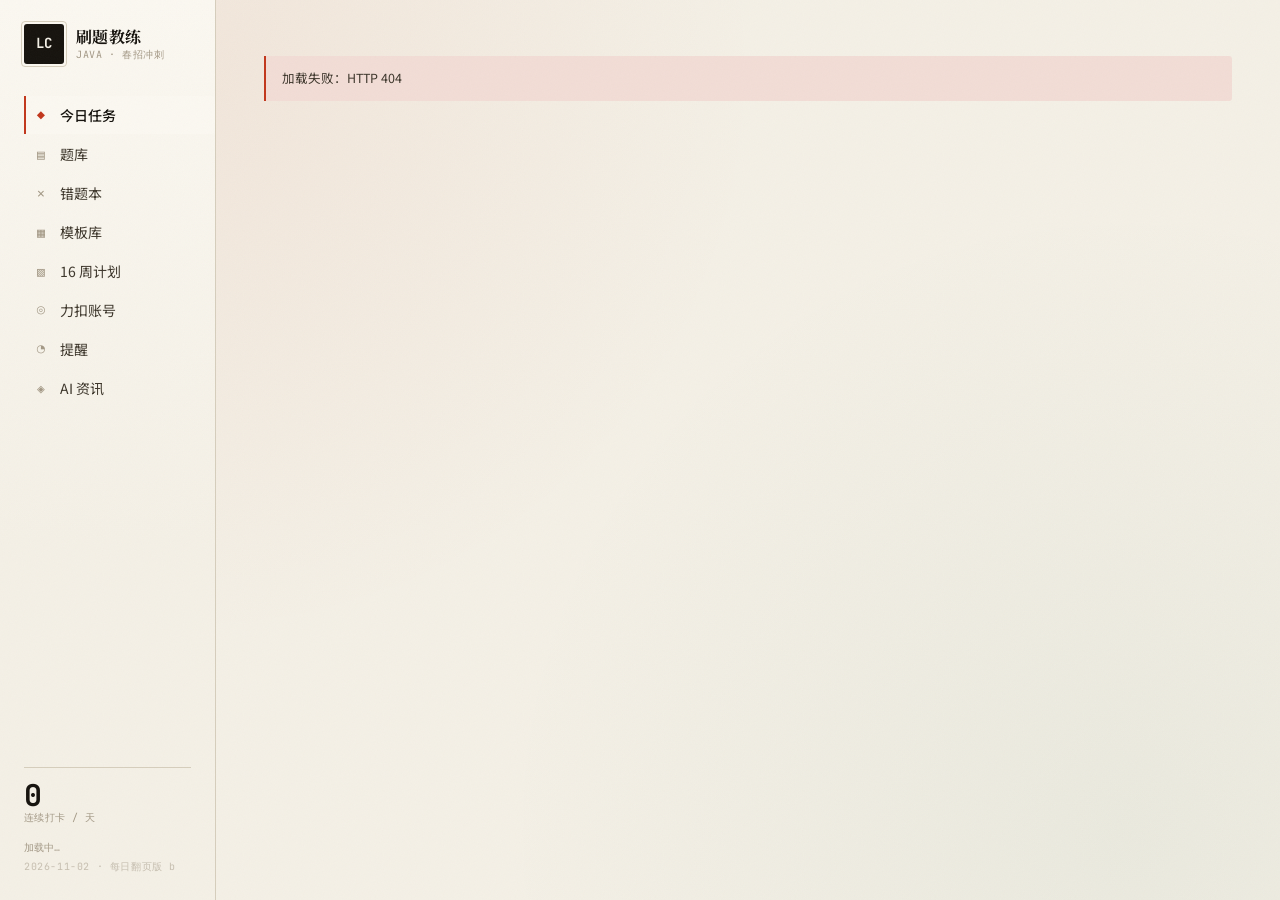
==== src/main/resources/static/index.html @ 63b12553 "复习写完就地判对错：从「白写一遍」变成「当场知道对错」 原来的复习是「把题再做一遍，然后保存」。保存完没有任何反馈 —— 写对了不知道，写错了也不知道，那这一遍基本白写。  后端： - 新增 POST" ====
<!DOCTYPE html>
<html lang="zh-CN">
<head>
<meta charset="UTF-8">
<meta name="viewport" content="width=device-width, initial-scale=1.0">
<title>刷题教练 · LC Coach</title>
<link rel="preconnect" href="https://fonts.googleapis.com">
<link rel="preconnect" href="https://fonts.gstatic.com" crossorigin>
<link href="https://fonts.googleapis.com/css2?family=JetBrains+Mono:wght@400;500;700&family=Noto+Sans+SC:wght@300;400;500;700&family=Noto+Serif+SC:wght@600;700;900&display=swap" rel="stylesheet">
<link rel="stylesheet" href="app.css?v=20261111a">
</head>
<body>

<div class="grain"></div>

<aside class="sidebar">
  <div class="brand">
    <div class="brand-mark">LC</div>
    <div class="brand-text">
      <span class="brand-title">刷题教练</span>
      <span class="brand-sub">Java · 春招冲刺</span>
    </div>
  </div>

  <nav class="nav" id="nav">
    <button class="nav-item active" data-view="today">
      <span class="nav-ico">◆</span><span>今日任务</span>
    </button>
    <button class="nav-item" data-view="library">
      <span class="nav-ico">▤</span><span>题库</span>
    </button>
    <button class="nav-item" data-view="mistakes">
      <span class="nav-ico">✕</span><span>错题本</span>
      <span class="nav-badge" id="badge-mistakes"></span>
    </button>
    <button class="nav-item" data-view="snippets">
      <span class="nav-ico">▦</span><span>模板库</span>
    </button>
    <button class="nav-item" data-view="plan">
      <span class="nav-ico">▧</span><span>16 周计划</span>
    </button>
    <button class="nav-item" data-view="account">
      <span class="nav-ico">◎</span><span>力扣账号</span>
    </button>
    <button class="nav-item" data-view="notify">
      <span class="nav-ico">◔</span><span>提醒</span>
      <span class="nav-badge" id="badge-notify"></span>
    </button>
    <button class="nav-item" data-view="aihot">
      <span class="nav-ico">◈</span><span>AI 资讯</span>
    </button>
  </nav>

  <div class="side-foot">
    <div class="streak-box">
      <div class="streak-num" id="streak-num">0</div>
      <div class="streak-label">连续打卡 / 天</div>
    </div>
    <div class="side-meta" id="side-meta">加载中…</div>
    <div class="side-meta" id="build-stamp" style="opacity:.55;font-size:10px;letter-spacing:.06em"></div>
  </div>
</aside>

<main class="main" id="main">
  <div class="loading">正在加载…</div>
</main>

<div class="toast" id="toast"></div>

<script src="lock.js?v=20261111a"></script>
<script src="roast.js?v=20261111a"></script>
<script src="mistake-fill.js?v=20261111a"></script>
<script src="app.js?v=20261111a"></script>
</body>
</html>
---- src/main/resources/static/app.css ----
/* ============================================================
   LC Coach — 设计方向：编辑 × 工业
   纸张底色 + 墨黑字 + 朱红强调 + 等宽数字
   用规则线和不对称网格代替圆角卡片堆叠
   ============================================================ */

:root {
  /* 色板 */
  --paper:        #F4F0E6;
  --paper-deep:   #EAE4D5;
  --paper-raised: #FBF8F1;
  --ink:          #16130E;
  --ink-2:        #3D362B;
  --ink-3:        #6E6557;
  --ink-4:        #A39885;
  --rule:         #D6CEBC;
  --rule-soft:    #E3DCCB;
  --accent:       #C2371C;
  --accent-soft:  #F2DDD6;
  --accent-deep:  #8E2513;
  --ok:           #2F6B4F;
  --ok-soft:      #DDE9E1;
  --warn:         #9A6B12;
  --warn-soft:    #F3E7CC;

  /* 别名：早期样式里写了 --paper-2 / --f-serif，但这两个变量从没定义过，
     导致用到的地方一直静默不生效（背景透明、字体回落）。
     这里补上定义，不去改那些旧选择器。 */
  --paper-2:      #EFEADC;
  --f-serif:      "Noto Serif SC", "Songti SC", serif;

  /* 字阶 */
  --f-display: "Noto Serif SC", "Songti SC", serif;
  --f-sans:    "Noto Sans SC", "PingFang SC", "Microsoft YaHei", sans-serif;
  --f-mono:    "JetBrains Mono", "SF Mono", Consolas, monospace;

  --t-xs:  11px;
  --t-sm:  12.5px;
  --t-md:  14px;
  --t-lg:  16px;
  --t-xl:  21px;
  --t-2xl: 30px;
  --t-3xl: 46px;
  --t-4xl: 68px;

  /* 间距 */
  --s1: 4px;  --s2: 8px;  --s3: 12px; --s4: 16px;
  --s5: 24px; --s6: 32px; --s7: 48px; --s8: 64px;

  --radius: 3px;
  --shadow-1: 0 1px 0 var(--rule);
  --shadow-2: 0 2px 0 var(--rule), 0 8px 24px -16px rgba(22,19,14,.35);
  --ease: cubic-bezier(0.16, 1, 0.3, 1);
}

* { box-sizing: border-box; margin: 0; padding: 0; }

html { -webkit-text-size-adjust: 100%; }

body {
  font-family: var(--f-sans);
  font-size: var(--t-md);
  line-height: 1.65;
  color: var(--ink);
  background: var(--paper);
  background-image:
    radial-gradient(circle at 15% 8%, rgba(194,55,28,.055), transparent 42%),
    radial-gradient(circle at 88% 92%, rgba(47,107,79,.05), transparent 45%);
  background-attachment: fixed;
  min-height: 100vh;
  display: grid;
  grid-template-columns: 216px 1fr;
  -webkit-font-smoothing: antialiased;
}

/* 纸质颗粒 */
.grain {
  position: fixed; inset: 0; z-index: 9999; pointer-events: none;
  opacity: .032;
  background-image: url("data:image/svg+xml,%3Csvg xmlns='http://www.w3.org/2000/svg' width='140' height='140'%3E%3Cfilter id='n'%3E%3CfeTurbulence type='fractalNoise' baseFrequency='.85' numOctaves='3'/%3E%3C/filter%3E%3Crect width='140' height='140' filter='url(%23n)'/%3E%3C/svg%3E");
}

/* ============================ 侧栏 ============================ */

.sidebar {
  border-right: 1px solid var(--rule);
  padding: var(--s5) 0 var(--s5) var(--s5);
  display: flex; flex-direction: column;
  height: 100vh; position: sticky; top: 0;
  background: linear-gradient(180deg, var(--paper-raised), var(--paper) 60%);
}

.brand { display: flex; gap: var(--s3); align-items: center; margin-bottom: var(--s6); padding-right: var(--s5); }

.brand-mark {
  width: 40px; height: 40px; flex: none;
  display: grid; place-items: center;
  background: var(--ink); color: var(--paper);
  font-family: var(--f-mono); font-weight: 700; font-size: var(--t-md);
  letter-spacing: -.02em;
  border-radius: var(--radius);
  position: relative;
}
.brand-mark::after {
  content: ""; position: absolute; inset: -3px;
  border: 1px solid var(--rule); border-radius: 4px;
}

.brand-text { display: flex; flex-direction: column; line-height: 1.3; }
.brand-title { font-family: var(--f-display); font-weight: 700; font-size: var(--t-lg); letter-spacing: .02em; }
.brand-sub { font-family: var(--f-mono); font-size: 10px; color: var(--ink-4); letter-spacing: .06em; text-transform: uppercase; }

.nav { display: flex; flex-direction: column; gap: 1px; }

.nav-item {
  display: flex; align-items: center; gap: var(--s3);
  padding: 9px var(--s3) 9px var(--s2);
  background: none; border: none; cursor: pointer;
  font-family: var(--f-sans); font-size: var(--t-md); color: var(--ink-2);
  text-align: left; border-left: 2px solid transparent;
  transition: background .16s var(--ease), color .16s var(--ease), border-color .16s var(--ease);
  border-radius: 0 var(--radius) var(--radius) 0;
  position: relative;
}
.nav-item:hover { background: var(--paper-deep); color: var(--ink); }
.nav-item.active {
  border-left-color: var(--accent);
  background: var(--paper-raised);
  color: var(--ink); font-weight: 500;
}
.nav-ico { font-family: var(--f-mono); font-size: 13px; color: var(--ink-4); width: 14px; text-align: center; }
.nav-item.active .nav-ico { color: var(--accent); }
.nav-badge {
  margin-left: auto; font-family: var(--f-mono); font-size: 10px;
  background: var(--accent); color: #fff; padding: 1px 5px; border-radius: 9px;
  min-width: 17px; text-align: center;
}
.nav-badge:empty { display: none; }

.side-foot { margin-top: auto; padding-right: var(--s5); }

.streak-box {
  border-top: 1px solid var(--rule);
  padding-top: var(--s3);
  margin-bottom: var(--s3);
}
.streak-num {
  font-family: var(--f-mono); font-size: var(--t-2xl); font-weight: 700;
  line-height: 1; color: var(--ink); letter-spacing: -.03em;
}
.streak-label { font-family: var(--f-mono); font-size: 10px; color: var(--ink-4); letter-spacing: .04em; }

.side-meta { font-family: var(--f-mono); font-size: 10px; color: var(--ink-4); line-height: 1.9; }

/* ============================ 主区 ============================ */

.main { padding: var(--s6) var(--s7) var(--s8); max-width: 1080px; }

.loading { font-family: var(--f-mono); color: var(--ink-4); padding: var(--s7) 0; }

.view-enter { animation: viewIn .42s var(--ease) both; }
@keyframes viewIn {
  from { opacity: 0; transform: translateY(10px); }
  to   { opacity: 1; transform: none; }
}

/* 页头 */
.page-head { margin-bottom: var(--s6); position: relative; }
.eyebrow {
  font-family: var(--f-mono); font-size: var(--t-xs);
  letter-spacing: .14em; text-transform: uppercase;
  color: var(--accent); margin-bottom: var(--s2);
  display: flex; align-items: center; gap: var(--s2);
}
.eyebrow::after { content: ""; flex: 1; height: 1px; background: var(--rule); }

h1 {
  font-family: var(--f-display); font-weight: 900;
  font-size: var(--t-2xl); line-height: 1.15;
  letter-spacing: -.015em; margin-bottom: var(--s2);
}
h1 .num { font-family: var(--f-mono); font-weight: 700; letter-spacing: -.04em; }

.sub { color: var(--ink-3); font-size: var(--t-md); max-width: 62ch; }
.sub .mono { font-family: var(--f-mono); font-size: .92em; }

/* 巨型日期计数器 */
.day-counter {
  display: flex; align-items: baseline; gap: var(--s3);
  margin: var(--s5) 0 var(--s6);
  padding: var(--s4) 0;
  border-top: 1px solid var(--ink);
  border-bottom: 1px solid var(--rule);
}
.day-big {
  font-family: var(--f-mono); font-size: var(--t-4xl); font-weight: 700;
  line-height: .9; letter-spacing: -.05em; color: var(--ink);
  font-variant-numeric: tabular-nums;
}
.day-of { font-family: var(--f-mono); font-size: var(--t-lg); color: var(--ink-4); letter-spacing: -.02em; }
.day-meta { margin-left: auto; text-align: right; }
.day-phase { font-family: var(--f-display); font-weight: 700; font-size: var(--t-lg); }
.day-tag { font-family: var(--f-mono); font-size: var(--t-xs); color: var(--ink-3); letter-spacing: .05em; }

/* 前一天 / 后一天。放在 .day-meta 右边，跟相位标签同一条基线 */
.day-nav { display: flex; gap: 6px; align-self: center; margin-left: var(--s4); }
.day-arrow {
  width: 30px; height: 30px; padding: 0;
  display: inline-flex; align-items: center; justify-content: center;
  font-family: var(--f-mono); font-size: 14px; line-height: 1;
  color: var(--ink-2); background: transparent;
  border: 1px solid var(--rule); border-radius: 2px;
  cursor: pointer; transition: background .18s var(--ease), border-color .18s var(--ease), color .18s var(--ease);
}
.day-arrow:hover:not(:disabled) { background: var(--paper-2); border-color: var(--ink-3); color: var(--ink); }
.day-arrow:active:not(:disabled) { transform: translateY(1px); }
.day-arrow:disabled { opacity: .28; cursor: not-allowed; }
.day-arrow:focus-visible { outline: 2px solid var(--accent); outline-offset: 2px; }

/* 正在看历史/未来那天时，仪表和提示一起变，别让人以为改的是今天 */
.page-head-hist .eyebrow { color: var(--accent); }
.page-head-hist .eyebrow::after { content: ' · 不是今天'; }
.notice-view { display: flex; align-items: center; gap: var(--s3); flex-wrap: wrap; }
.notice-view .btn { margin-left: auto; }

/* 进度条 */
.bar-wrap { margin: var(--s4) 0 var(--s6); }
.bar-top { display: flex; justify-content: space-between; font-family: var(--f-mono); font-size: var(--t-xs); color: var(--ink-3); margin-bottom: 6px; letter-spacing: .04em; }
.bar { height: 5px; background: var(--rule-soft); position: relative; overflow: hidden; }
.bar > i { position: absolute; inset: 0 auto 0 0; background: var(--accent); transition: width .6s var(--ease); }
.bar.thin { height: 3px; }

/* ============================ 题目卡 ============================ */

.task-list { display: flex; flex-direction: column; gap: 1px; background: var(--rule-soft); border-top: 1px solid var(--rule); border-bottom: 1px solid var(--rule); }

.task {
  background: var(--paper-raised);
  display: grid;
  grid-template-columns: 46px 1fr auto;
  align-items: center;
  gap: var(--s4);
  padding: var(--s4) var(--s4) var(--s4) var(--s3);
  cursor: pointer;
  transition: background .15s var(--ease);
  position: relative;
}
.task:hover { background: var(--paper); }
.task:hover .task-title { color: var(--accent-deep); }

.task-idx {
  font-family: var(--f-mono); font-size: var(--t-xl); font-weight: 500;
  color: var(--ink-4); text-align: center; letter-spacing: -.04em;
  font-variant-numeric: tabular-nums;
}
.task.done .task-idx { color: var(--ok); }

.task-body { min-width: 0; }
.task-title {
  font-family: var(--f-display); font-weight: 700; font-size: var(--t-lg);
  line-height: 1.3; transition: color .15s var(--ease);
  display: flex; align-items: center; gap: var(--s2); flex-wrap: wrap;
}
.task-title .fid { font-family: var(--f-mono); font-size: var(--t-xs); color: var(--ink-4); font-weight: 400; }
.task-meta {
  display: flex; gap: var(--s3); align-items: center; flex-wrap: wrap;
  font-family: var(--f-mono); font-size: var(--t-xs); color: var(--ink-3);
  margin-top: 3px; letter-spacing: .02em;
}
.task.done .task-title { text-decoration: line-through; text-decoration-thickness: 1px; text-decoration-color: var(--ink-4); color: var(--ink-3); }

.task-right { display: flex; align-items: center; gap: var(--s3); }

.chip {
  font-family: var(--f-mono); font-size: 10px; letter-spacing: .05em;
  padding: 2px 7px; border: 1px solid var(--rule); color: var(--ink-3);
  border-radius: 2px; white-space: nowrap;
}
.chip.sol { border-color: var(--accent); color: var(--accent); }
.chip.miss { border-color: var(--ink-4); color: var(--ink-3); }
.chip.done { background: var(--ok-soft); border-color: var(--ok); color: var(--ok); }
.chip.warn { background: var(--warn-soft); border-color: var(--warn); color: var(--warn); }

.diff { font-family: var(--f-mono); font-size: 10px; letter-spacing: .06em; text-transform: uppercase; }
.diff.EASY { color: var(--ok); }
.diff.MEDIUM { color: var(--warn); }
.diff.HARD { color: var(--accent); }

.btn-check {
  width: 26px; height: 26px; flex: none;
  border: 1px solid var(--ink-4); background: var(--paper-raised);
  border-radius: 50%; cursor: pointer;
  display: grid; place-items: center;
  font-size: 13px; color: transparent;
  transition: all .18s var(--ease);
}
.btn-check:hover { border-color: var(--ok); color: var(--ok); }
.task.done .btn-check { background: var(--ok); border-color: var(--ok); color: #fff; }

/* 提示条 */
.notice {
  border-left: 2px solid var(--accent);
  background: var(--accent-soft);
  padding: var(--s3) var(--s4);
  font-size: var(--t-sm); color: var(--ink-2);
  margin: var(--s5) 0;
  border-radius: 0 var(--radius) var(--radius) 0;
}
.notice .mono { font-family: var(--f-mono); }

/* ============================ 通用组件 ============================ */

h2.sec {
  font-family: var(--f-display); font-weight: 700; font-size: var(--t-xl);
  margin: var(--s7) 0 var(--s4);
  padding-bottom: var(--s2);
  border-bottom: 1px solid var(--ink);
  display: flex; align-items: baseline; gap: var(--s3);
}
h2.sec .cnt { font-family: var(--f-mono); font-size: var(--t-sm); color: var(--ink-4); font-weight: 400; }

.btn {
  font-family: var(--f-mono); font-size: var(--t-sm);
  padding: 7px 14px; border: 1px solid var(--ink); background: var(--ink);
  color: var(--paper); cursor: pointer; border-radius: var(--radius);
  transition: all .16s var(--ease); letter-spacing: .03em;
}
.btn:hover { background: var(--accent); border-color: var(--accent); }
.btn:active { transform: translateY(1px); }
.btn.ghost { background: transparent; color: var(--ink); }
.btn.ghost:hover { background: var(--ink); color: var(--paper); border-color: var(--ink); }
.btn.small { padding: 4px 10px; font-size: var(--t-xs); }
.btn.danger { border-color: var(--accent); color: var(--accent); background: transparent; }
.btn.danger:hover { background: var(--accent); color: #fff; }
.btn:disabled { opacity: .4; cursor: not-allowed; }

input[type=text], input[type=password], textarea, select {
  font-family: var(--f-sans); font-size: var(--t-md);
  padding: 8px 11px; border: 1px solid var(--rule); background: var(--paper-raised);
  border-radius: var(--radius); color: var(--ink); width: 100%;
  transition: border-color .16s var(--ease);
}
input:focus, textarea:focus, select:focus {
  outline: none; border-color: var(--accent);
  box-shadow: 0 0 0 3px rgba(194,55,28,.1);
}
textarea { resize: vertical; min-height: 76px; line-height: 1.6; }
label.field { display: block; margin-bottom: var(--s4); }
label.field > span {
  display: block; font-family: var(--f-mono); font-size: var(--t-xs);
  color: var(--ink-3); letter-spacing: .06em; margin-bottom: 5px;
}

/* ============================ 题目详情 ============================ */

.back-link {
  font-family: var(--f-mono); font-size: var(--t-sm); color: var(--ink-3);
  background: none; border: none; cursor: pointer; padding: 0;
  margin-bottom: var(--s4); display: inline-flex; align-items: center; gap: 6px;
  transition: color .15s var(--ease);
}
.back-link:hover { color: var(--accent); }

.prob-head { border-bottom: 2px solid var(--ink); padding-bottom: var(--s4); margin-bottom: var(--s5); }
.prob-fid { font-family: var(--f-mono); font-size: var(--t-sm); color: var(--accent); letter-spacing: .08em; margin-bottom: var(--s1); }
.prob-title { font-family: var(--f-display); font-weight: 900; font-size: var(--t-2xl); line-height: 1.2; letter-spacing: -.01em; }
.prob-en { font-family: var(--f-mono); font-size: var(--t-sm); color: var(--ink-4); margin-top: 3px; }
.prob-tags { display: flex; gap: var(--s2); flex-wrap: wrap; margin-top: var(--s3); }

.prob-body {
  font-size: var(--t-md); color: var(--ink-2); line-height: 1.8;
  margin-bottom: var(--s6);
  padding: var(--s4) var(--s5);
  background: var(--paper-raised);
  border-left: 2px solid var(--rule);
}
.prob-body p { margin-bottom: var(--s3); }
.prob-body code {
  font-family: var(--f-mono); font-size: .9em;
  background: var(--paper-deep); padding: 1px 5px; border-radius: 2px; color: var(--accent-deep);
}
.prob-body pre { background: var(--paper-deep); padding: var(--s3); overflow-x: auto; margin-bottom: var(--s3); border-radius: var(--radius); }
.prob-body pre code { background: none; padding: 0; color: var(--ink); }
.prob-body strong { color: var(--ink); font-weight: 700; }
.prob-body ul, .prob-body ol { margin: 0 0 var(--s3) var(--s5); }
.prob-body li { margin-bottom: 4px; }
.prob-body img { max-width: 100%; }

/* 解法卡 */
.sol-tabs { display: flex; gap: 0; border-bottom: 1px solid var(--rule); margin-bottom: var(--s5); }
.sol-tab {
  font-family: var(--f-mono); font-size: var(--t-sm);
  padding: 9px 18px; background: none; border: none; cursor: pointer;
  color: var(--ink-3); border-bottom: 2px solid transparent;
  margin-bottom: -1px; transition: all .16s var(--ease);
  letter-spacing: .03em;
}
.sol-tab:hover { color: var(--ink); background: var(--paper-raised); }
.sol-tab.active { color: var(--accent); border-bottom-color: var(--accent); font-weight: 500; }
.sol-tab .tier { font-size: 9px; opacity: .7; margin-right: 5px; }

.sol-panel { animation: viewIn .3s var(--ease) both; }

.sol-head { display: flex; align-items: baseline; gap: var(--s3); flex-wrap: wrap; margin-bottom: var(--s4); }
.sol-name { font-family: var(--f-display); font-weight: 700; font-size: var(--t-xl); }
.sol-cx { font-family: var(--f-mono); font-size: var(--t-xs); color: var(--ink-3); display: flex; gap: var(--s3); }
.sol-cx b { color: var(--ink); font-weight: 500; }

.sol-block { margin-bottom: var(--s5); }
.sol-block > h4 {
  font-family: var(--f-mono); font-size: var(--t-xs); letter-spacing: .1em;
  text-transform: uppercase; color: var(--accent);
  margin-bottom: var(--s2); display: flex; align-items: center; gap: var(--s2);
}
.sol-block > h4::after { content: ""; flex: 1; height: 1px; background: var(--rule-soft); }

.idea-text { font-size: var(--t-md); color: var(--ink-2); line-height: 1.85; white-space: pre-wrap; }

.pseudo {
  font-family: var(--f-mono); font-size: var(--t-sm); line-height: 1.95;
  background: var(--paper-deep); border-left: 2px solid var(--warn);
  padding: var(--s4); white-space: pre-wrap; color: var(--ink-2);
  border-radius: 0 var(--radius) var(--radius) 0;
  overflow-x: auto;
}

.code-wrap { position: relative; }
.code-wrap pre {
  font-family: var(--f-mono); font-size: var(--t-sm); line-height: 1.75;
  background: #1B1813; color: #E8E2D4;
  padding: var(--s4) var(--s4) var(--s4) 0;
  border-radius: var(--radius); overflow-x: auto;
  tab-size: 4;
}
.code-wrap code { display: block; padding-left: var(--s4); }
.code-copy {
  position: absolute; top: 8px; right: 8px;
  font-family: var(--f-mono); font-size: 10px;
  background: rgba(232,226,212,.12); color: #E8E2D4;
  border: 1px solid rgba(232,226,212,.25); border-radius: 2px;
  padding: 3px 8px; cursor: pointer; transition: all .16s var(--ease);
}
.code-copy:hover { background: var(--accent); border-color: var(--accent); color: #fff; }

/* 简易 Java 高亮 */
.kw  { color: #D98B6A; }
.str { color: #9DBF8E; }
.cmt { color: #7A7264; font-style: italic; }
.num { color: #D9C48A; }
.typ { color: #8FB6CE; }
.fn  { color: #C9A6D4; }

/* 思考牵引 */
.prompt-box {
  border: 1px dashed var(--accent); background: var(--paper-raised);
  padding: var(--s4); margin: var(--s5) 0;
  border-radius: var(--radius);
}
.prompt-box h4 { font-family: var(--f-display); font-size: var(--t-md); margin-bottom: var(--s2); color: var(--accent-deep); }
.prompt-box ol { margin-left: var(--s5); font-size: var(--t-sm); color: var(--ink-2); line-height: 1.9; }

/* ============================ 错题本 / 模板库 ============================ */

.mistake-card {
  border: 1px solid var(--rule); background: var(--paper-raised);
  padding: var(--s4); margin-bottom: var(--s3);
  border-left: 3px solid var(--accent);
  border-radius: 0 var(--radius) var(--radius) 0;
  transition: all .16s var(--ease);
}
.mistake-card:hover { border-color: var(--ink-4); }
.mistake-card.mastered { border-left-color: var(--ok); opacity: .62; }
.mistake-top { display: flex; align-items: baseline; gap: var(--s3); margin-bottom: var(--s2); flex-wrap: wrap; }
.mistake-title { font-family: var(--f-display); font-weight: 700; font-size: var(--t-lg); }
.mistake-date { font-family: var(--f-mono); font-size: 10px; color: var(--ink-4); margin-left: auto; }
.mistake-row { font-size: var(--t-sm); color: var(--ink-2); line-height: 1.75; margin-top: var(--s2); }
.mistake-row b { font-family: var(--f-mono); font-size: 10px; color: var(--ink-4); letter-spacing: .06em; text-transform: uppercase; display: block; margin-bottom: 2px; font-weight: 400; }
.mistake-acts { display: flex; gap: var(--s2); margin-top: var(--s3); }

.snippet-group { margin-bottom: var(--s6); }
.snippet-item {
  border: 1px solid var(--rule); background: var(--paper-raised);
  margin-bottom: var(--s3); border-radius: var(--radius); overflow: hidden;
}
.snippet-head {
  display: flex; align-items: center; gap: var(--s3);
  padding: 10px var(--s4); cursor: pointer;
  transition: background .15s var(--ease);
}
.snippet-head:hover { background: var(--paper); }
.snippet-title { font-family: var(--f-mono); font-size: var(--t-sm); font-weight: 500; }
.snippet-note { font-size: var(--t-xs); color: var(--ink-3); margin-left: auto; }
.snippet-body { display: none; border-top: 1px solid var(--rule-soft); }
.snippet-item.open .snippet-body { display: block; }

/* ============================ 计划表 ============================ */

.week-row { margin-bottom: var(--s5); }
.week-head {
  display: flex; align-items: baseline; gap: var(--s3);
  border-bottom: 1px solid var(--ink); padding-bottom: var(--s2); margin-bottom: var(--s3);
}
.week-no { font-family: var(--f-mono); font-size: var(--t-lg); font-weight: 700; color: var(--accent); }
.week-phase { font-family: var(--f-display); font-weight: 700; font-size: var(--t-md); }
.week-tag { font-family: var(--f-mono); font-size: 10px; color: var(--ink-4); margin-left: auto; }

.day-grid { display: grid; grid-template-columns: repeat(7, 1fr); gap: 6px; }
.day-cell {
  border: 1px solid var(--rule-soft); background: var(--paper-raised);
  padding: var(--s2); min-height: 74px; border-radius: 2px;
  font-size: var(--t-xs); transition: all .15s var(--ease);
}
.day-cell.today { border-color: var(--accent); border-width: 2px; background: var(--accent-soft); }
.day-cell.review { background: var(--paper-deep); }
.day-cell.past { opacity: .55; }
.day-cell .dn { font-family: var(--f-mono); font-size: 10px; color: var(--ink-4); display: flex; justify-content: space-between; margin-bottom: 3px; }
.day-cell .dt { font-family: var(--f-mono); font-size: 9px; color: var(--ink-4); }
.day-cell .sl { font-family: var(--f-mono); font-size: 10px; color: var(--ink-2); line-height: 1.5; word-break: break-all; }
.day-cell .sl a { color: inherit; text-decoration: none; border-bottom: 1px dotted var(--ink-4); cursor: pointer; }
.day-cell .sl a:hover { color: var(--accent); border-color: var(--accent); }
.day-cell .rv { font-family: var(--f-mono); font-size: 10px; color: var(--warn); }

/* ============================ 表单 / 弹层 ============================ */

.modal-mask {
  position: fixed; inset: 0; background: rgba(22,19,14,.42);
  display: grid; place-items: center; z-index: 500; padding: var(--s5);
  animation: fade .2s var(--ease);
}
@keyframes fade { from { opacity: 0; } to { opacity: 1; } }
.modal {
  background: var(--paper-raised); border: 1px solid var(--ink);
  max-width: 560px; width: 100%; max-height: 86vh; overflow-y: auto;
  padding: var(--s5); box-shadow: 0 24px 60px -24px rgba(22,19,14,.6);
  animation: viewIn .28s var(--ease) both;
}
.modal h3 { font-family: var(--f-display); font-size: var(--t-xl); font-weight: 700; margin-bottom: var(--s4); }
.modal-acts { display: flex; gap: var(--s2); justify-content: flex-end; margin-top: var(--s4); }

.empty {
  text-align: center; padding: var(--s7) var(--s4); color: var(--ink-4);
  font-family: var(--f-mono); font-size: var(--t-sm); line-height: 2;
  border: 1px dashed var(--rule);
}
.empty .big { font-size: var(--t-2xl); color: var(--rule); display: block; margin-bottom: var(--s3); }

/* 错题本分页条 */
.pager {
  display: flex; align-items: center; gap: var(--s3); flex-wrap: wrap;
  margin-top: var(--s5); padding-top: var(--s4);
  border-top: 1px solid var(--rule);
}
.pager-nums { display: flex; align-items: center; gap: 4px; }
.pager-btn {
  min-width: 30px; height: 30px; padding: 0 8px;
  font-family: var(--f-mono); font-size: var(--t-xs);
  color: var(--ink-3); background: transparent;
  border: 1px solid var(--rule); border-radius: 2px; cursor: pointer;
}
.pager-btn:hover:not(:disabled):not(.cur) { color: var(--ink); border-color: var(--ink-3); }
.pager-btn.cur { color: var(--paper-raised); background: var(--ink); border-color: var(--ink); cursor: default; }
.pager-btn:disabled { opacity: .28; cursor: not-allowed; }
.pager-btn:focus-visible { outline: 2px solid var(--accent); outline-offset: 1px; }
.pager-gap { color: var(--ink-4); font-family: var(--f-mono); font-size: var(--t-xs); padding: 0 2px; }
.pager-info { margin-left: auto; color: var(--ink-4); font-family: var(--f-mono); font-size: var(--t-xs); }
@media (max-width: 640px) {
  .pager-info { margin-left: 0; width: 100%; }
}

.toast {
  position: fixed; bottom: 28px; left: 50%; transform: translateX(-50%) translateY(20px);
  background: var(--ink); color: var(--paper);
  font-family: var(--f-mono); font-size: var(--t-sm);
  padding: 10px 20px; border-radius: var(--radius);
  opacity: 0; pointer-events: none; transition: all .28s var(--ease);
  z-index: 9000; box-shadow: 0 8px 30px -10px rgba(0,0,0,.5);
}
.toast.show { opacity: 1; transform: translateX(-50%) translateY(0); }
.toast.err { background: var(--accent); }

/* 统计条 */
.stat-strip {
  display: grid; grid-template-columns: repeat(4, 1fr);
  border-top: 1px solid var(--ink); border-bottom: 1px solid var(--rule);
  margin: var(--s5) 0;
}
.stat-cell { padding: var(--s3) var(--s4); border-right: 1px solid var(--rule-soft); }
.stat-cell:last-child { border-right: none; }
.stat-v { font-family: var(--f-mono); font-size: var(--t-xl); font-weight: 700; line-height: 1.1; letter-spacing: -.03em; }
.stat-k { font-family: var(--f-mono); font-size: 10px; color: var(--ink-4); letter-spacing: .05em; margin-top: 2px; }

.row { display: flex; gap: var(--s3); align-items: flex-end; flex-wrap: wrap; }
.row > * { flex: 1; min-width: 140px; }
.row > .fixed { flex: none; min-width: 0; }

.mono-sm { font-family: var(--f-mono); font-size: var(--t-xs); color: var(--ink-3); }

@media (max-width: 900px) {
  body { grid-template-columns: 1fr; }
  .sidebar { position: static; height: auto; border-right: none; border-bottom: 1px solid var(--rule); padding: var(--s4); }
  .nav { flex-direction: row; overflow-x: auto; }
  .nav-item { border-left: none; border-bottom: 2px solid transparent; border-radius: 0; white-space: nowrap; }
  .nav-item.active { border-bottom-color: var(--accent); }
  .side-foot { display: none; }
  .main { padding: var(--s5) var(--s4) var(--s7); }
  .day-grid { grid-template-columns: repeat(2, 1fr); }
  .stat-strip { grid-template-columns: repeat(2, 1fr); }
  .day-big { font-size: var(--t-3xl); }
  h1 { font-size: var(--t-xl); }
}

@media (prefers-reduced-motion: reduce) {
  *, *::before, *::after { animation-duration: .01ms !important; transition-duration: .01ms !important; }
}

/* ---------- 提醒面板 ---------- */
.btn.sm { padding: 5px 11px; font-size: var(--t-xs); }

.pseudo-sm {
  font-family: var(--f-mono);
  font-size: var(--t-xs);
  line-height: 1.75;
  color: var(--ink-2);
  background: var(--paper-2);
  border-left: 2px solid var(--rule);
  padding: 10px 14px;
  border-radius: 2px;
}

.task.unread { background: var(--paper-2); }
.task.unread .task-idx { color: var(--accent); }
.task.unread .task-title { font-weight: 600; }

.nav-badge:empty { display: none; }

/* ---------- 解法上锁 ---------- */
.lock-bar {
  display: flex; align-items: center; justify-content: space-between;
  gap: var(--s3); margin-bottom: var(--s3); flex-wrap: wrap;
}
.lock-state { font-family: var(--f-mono); font-size: var(--t-xs); color: var(--ink-3); letter-spacing: .04em; }
.lock-state b { color: var(--accent); font-weight: 700; }

.sol-tab .lock-dot { font-size: 10px; margin-right: 4px; opacity: .55; }
.sol-tab.locked { color: var(--ink-4); }
.sol-tab.locked.active { color: var(--ink-3); border-bottom-color: var(--rule); }

.sol-panel.is-locked { animation: none; }

.lock-card {
  display: flex; flex-direction: column; align-items: center; justify-content: center;
  gap: var(--s3); text-align: center; cursor: pointer;
  padding: var(--s8) var(--s5); background: var(--paper-deep);
  border: 1px dashed var(--rule); border-radius: var(--radius);
  transition: all .18s var(--ease); user-select: none; outline: none;
}
.lock-card:hover, .lock-card:focus-visible {
  background: var(--paper-raised); border-color: var(--accent); transform: translateY(-1px);
}
.lock-card .lock-ico { font-size: 30px; line-height: 1; opacity: .75; }
.lock-card .lock-title {
  font-family: var(--f-display); font-weight: 700; font-size: var(--t-lg); color: var(--ink);
}
.lock-card .lock-hint { font-size: var(--t-sm); color: var(--ink-3); line-height: 1.8; max-width: 34em; }
.lock-card .lock-cta {
  font-family: var(--f-mono); font-size: var(--t-xs); letter-spacing: .08em;
  color: var(--accent); border-bottom: 1px solid var(--accent-soft); padding-bottom: 1px;
}

/* ============================ 我的代码 + 评分 ============================ */

/* ---- 复习卡片堆叠 ----
   一张卡 = 一次复习。新的草稿卡在上，历史卡往下层叠：
   相邻卡用负 margin 咬合，看起来像一摞纸，而不是十个独立文本框。
   展开时抬 z-index + 加阴影，让「正在看哪张」一眼可见。 */
.rc-deck { margin-bottom: var(--s6); }

.rc-card {
  position: relative;
  border: 1px solid var(--rule);
  border-radius: var(--radius);
  background: var(--paper-raised);
  margin-bottom: calc(-1 * var(--s2));
  transition: transform .18s var(--ease), box-shadow .18s var(--ease);
}
.rc-card:last-child { margin-bottom: 0; }
.rc-card:hover { transform: translateY(-2px); }
.rc-card.rc-open,
.rc-card.rc-draft {
  z-index: 2;
  margin-bottom: var(--s3);
  box-shadow: 0 6px 22px -12px rgba(0, 0, 0, .35);
}

/* 草稿卡：唯一可写的那张，边框用 accent 标出来 */
.rc-draft { border-color: var(--accent-soft); }
.rc-draft .rc-body { padding: var(--s4); }

/* 历史卡的头：整条可点，收起时就是一条窄条 */
.rc-head {
  display: flex; align-items: center; gap: var(--s3);
  width: 100%; text-align: left;
  padding: var(--s3) var(--s4);
  background: none; border: 0; cursor: pointer;
  font: inherit; color: inherit;
}
.rc-draft .rc-head { cursor: default; padding-bottom: 0; }
.rc-seq {
  font-family: var(--f-mono); font-size: var(--t-xs);
  letter-spacing: .06em; color: var(--accent);
  white-space: nowrap;
}
.rc-time {
  font-family: var(--f-mono); font-size: var(--t-xs);
  color: var(--ink-4); white-space: nowrap;
}
.rc-preview {
  flex: 1; min-width: 0;
  font-family: var(--f-mono); font-size: var(--t-xs);
  color: var(--ink-3);
  overflow: hidden; text-overflow: ellipsis; white-space: nowrap;
}
.rc-caret { color: var(--ink-4); font-size: var(--t-xs); transition: transform .18s var(--ease); }
.rc-card.rc-open .rc-caret { transform: rotate(180deg); }

/* 复习卡上的分数：一眼能看出「第 1 次 6.2 → 第 2 次 8.4」这条线 */
.rc-score {
  font-family: var(--f-mono); font-size: var(--t-xs); font-weight: 600;
  padding: 1px 6px; border-radius: 2px; white-space: nowrap;
}
.rc-score.good { color: var(--ok); background: var(--ok-soft); }
.rc-score.mid  { color: var(--warn); background: var(--warn-soft); }
.rc-score.bad  { color: var(--accent-deep); background: var(--accent-soft); }
.rc-noscore {
  font-family: var(--f-mono); font-size: var(--t-xs);
  color: var(--ink-4); white-space: nowrap;
}

/* 复习判题的结果块：只回答「这次比上次好还是差」 */
.rc-grade-out:not(:empty) { margin-top: var(--s4); }
.rg-box {
  padding: var(--s4);
  border-left: 3px solid var(--rule);
  border-radius: 0 2px 2px 0;
  background: var(--paper-2);
}
.rg-box.good { border-left-color: var(--ok); }
.rg-box.mid  { border-left-color: var(--warn); }
.rg-box.bad  { border-left-color: var(--accent); }
.rg-head { display: flex; align-items: baseline; gap: var(--s2); flex-wrap: wrap; }
.rg-score { font-family: var(--f-serif); font-size: var(--t-xl); font-weight: 600; }
.rg-of { font-family: var(--f-mono); font-size: var(--t-xs); color: var(--ink-4); }
.rg-delta {
  margin-left: auto;
  font-family: var(--f-mono); font-size: var(--t-xs);
  padding: 1px 7px; border-radius: 2px; white-space: nowrap;
}
.rg-delta.first { color: var(--ink-3); background: var(--paper-raised); }
.rg-delta.up    { color: var(--ok); background: var(--ok-soft); }
.rg-delta.down  { color: var(--accent-deep); background: var(--accent-soft); }
.rg-delta.same  { color: var(--ink-3); background: var(--paper-raised); }
.rg-judge {
  margin-top: var(--s3);
  font-family: var(--f-mono); font-size: var(--t-xs);
}
.rg-judge.ok   { color: var(--ok); }
.rg-judge.no   { color: var(--accent-deep); }
.rg-judge.skip { color: var(--ink-3); }
.rg-fails { margin-top: var(--s2); display: flex; flex-direction: column; gap: 4px; }
.rg-fail {
  display: flex; flex-wrap: wrap; align-items: center; gap: 6px;
  font-family: var(--f-mono); font-size: var(--t-xs);
}
.rg-fail code {
  background: var(--paper-raised); padding: 1px 5px; border-radius: 2px;
  max-width: 100%; overflow-wrap: anywhere;
}
.rgf-k { color: var(--ink-4); }
.rgf-got { color: var(--accent-deep); }
.rg-more {
  margin-top: var(--s2);
  font-family: var(--f-mono); font-size: var(--t-xs); color: var(--ink-4);
}

.rc-old .rc-body { padding: 0 var(--s4) var(--s4); }

/* 历史代码只读展示：用 pre 保原样缩进，不给人「能改」的错觉 */
.rc-code {
  margin: 0;
  max-height: 420px; overflow: auto;
  font-family: var(--f-mono); font-size: var(--t-sm); line-height: 1.7;
  color: var(--ink); background: var(--paper);
  border: 1px solid var(--rule); border-radius: var(--radius);
  padding: var(--s3); tab-size: 2;
  white-space: pre; overflow-x: auto;
}

.rc-empty {
  padding: var(--s5) var(--s4);
  border: 1px dashed var(--rule);
  border-radius: var(--radius);
  color: var(--ink-4); font-size: var(--t-sm); line-height: 1.8;
  text-align: center;
}

.mycode-wrap {
  border: 1px solid var(--rule);
  border-radius: var(--radius);
  background: var(--paper-raised);
  padding: var(--s4);
  margin-bottom: var(--s6);
}

/* 参考解法分数条样式已移除：每个解法卡内部自带完整评分，
   顶部再画一条同一份分数只会让人以为有两套标准。.score-bar 本身保留，
   评分结果和卡内评分块都在用它。 */
.score-bar {
  flex: 1; height: 5px; background: var(--paper-deep);
  border-radius: 2px; overflow: hidden;
}
.score-bar > i { display: block; height: 100%; background: var(--ink-4); transition: width .5s var(--ease); }
.score-bar > i.good { background: var(--ok); }
.score-bar > i.mid  { background: var(--warn); }
.score-bar > i.bad  { background: var(--accent); }

/* 代码输入区 */
.code-input {
  width: 100%; min-height: 220px; resize: vertical;
  font-family: var(--f-mono); font-size: var(--t-sm); line-height: 1.7;
  color: var(--ink); background: var(--paper);
  border: 1px solid var(--rule); border-radius: var(--radius);
  padding: var(--s3); tab-size: 2;
}
.code-input:focus { outline: none; border-color: var(--accent); }

/* 评分卡 */
.grade-card {
  margin-top: var(--s4); border-top: 1px solid var(--rule-soft);
  padding-top: var(--s4);
}
.grade-total {
  display: flex; align-items: baseline; gap: var(--s2); margin-bottom: var(--s3);
}
.grade-total-num {
  font-family: var(--f-display); font-size: var(--t-3xl); font-weight: 700;
  line-height: 1;
}
.grade-total.good .grade-total-num { color: var(--ok); }
.grade-total.mid  .grade-total-num { color: var(--warn); }
.grade-total.bad  .grade-total-num { color: var(--accent); }
.grade-total-of { font-family: var(--f-mono); font-size: var(--t-sm); color: var(--ink-4); }

.grade-notes {
  background: var(--accent-soft); border-left: 2px solid var(--accent);
  padding: var(--s2) var(--s3); margin-bottom: var(--s4);
  font-size: var(--t-sm); color: var(--accent-deep); line-height: 1.7;
  border-radius: 2px;
}

.grade-dims { display: grid; grid-template-columns: 1fr 1fr; gap: var(--s4); }
@media (max-width: 820px) { .grade-dims { grid-template-columns: 1fr; } }

.grade-dim-head {
  display: flex; align-items: baseline; justify-content: space-between;
  margin-bottom: var(--s2);
}
.grade-dim-name {
  font-size: var(--t-sm); color: var(--ink-2); font-weight: 500;
}
.grade-dim-score {
  font-family: var(--f-mono); font-size: var(--t-md); font-weight: 700; color: var(--ink);
}
.grade-dim-score .of { font-size: var(--t-xs); color: var(--ink-4); font-weight: 400; }
.grade-dim-reason {
  font-size: var(--t-sm); color: var(--ink-3); line-height: 1.75; margin-top: var(--s2);
}
.grade-ev {
  margin: var(--s2) 0 0; padding-left: 1.1em;
  font-family: var(--f-mono); font-size: var(--t-xs); color: var(--ink-4); line-height: 1.8;
}

/* 实测 / 推断 标签：不让推断的东西冒充事实 */
.vtag {
  font-family: var(--f-mono); font-size: 9.5px; letter-spacing: .06em;
  padding: 1px 5px; border-radius: 2px; margin-left: 4px;
  vertical-align: 1px;
}
.vtag.real { background: var(--ok-soft); color: var(--ok); }
.vtag.guess { background: var(--warn-soft); color: var(--warn); }

.grade-disclaim {
  margin-top: var(--s4); padding-top: var(--s3);
  border-top: 1px dashed var(--rule-soft);
  font-size: var(--t-xs); color: var(--ink-4); line-height: 1.85;
}
.grade-err {
  margin-top: var(--s4); padding: var(--s3);
  background: var(--accent-soft); border-left: 2px solid var(--accent);
  font-size: var(--t-sm); color: var(--accent-deep); border-radius: 2px;
}

/* ===== 解法卡内部的评分块 =====
   数据来自后端 refGrades，跟「我的代码」同一个 grade() 方法、同一个最优解基准，
   所以「我的 8.1」和「暴力 7.3」是可比的。这里只负责排版。 */
.ref-grade {
  margin: var(--s4) 0 var(--s5);
  padding: var(--s4) var(--s4) var(--s3);
  background: var(--paper-2);
  border-left: 2px solid var(--rule);
  border-radius: 2px;
}
.rg-total {
  display: flex;
  align-items: baseline;
  gap: 7px;
  margin-bottom: var(--s3);
}
.rg-total-label {
  font-size: var(--t-xs);
  letter-spacing: .06em;
  color: var(--ink-3);
}
.rg-total-num {
  font-family: var(--f-serif);
  font-size: var(--t-2xl);
  font-weight: 600;
  line-height: 1;
}
.rg-total-num.good { color: var(--ok); }
.rg-total-num.mid  { color: var(--warn); }
.rg-total-num.bad  { color: var(--accent); }
.rg-total-of {
  font-family: var(--f-mono);
  font-size: var(--t-xs);
  color: var(--ink-4);
}
.rg-dims {
  display: flex;
  flex-direction: column;
  gap: 5px;
}
.rgd-row {
  display: grid;
  grid-template-columns: 7.6em 1fr 2.4em;
  align-items: center;
  gap: var(--s3);
}
.rgd-name {
  font-size: var(--t-xs);
  color: var(--ink-2);
  white-space: nowrap;
}
.rgd-name .vtag { margin-left: 4px; transform: scale(.85); }
.rgd-num {
  font-family: var(--f-mono);
  font-size: var(--t-xs);
  color: var(--ink-3);
  text-align: right;
}
.score-bar.sm { height: 3px; }
.rg-foot {
  margin-top: var(--s3);
  padding-top: var(--s2);
  border-top: 1px dashed var(--rule-soft);
  font-size: var(--t-xs);
  color: var(--ink-4);
  line-height: 1.6;
}

/* tab 上的小分数角标：不点开也能看出三个解法的高低 */
.tab-score {
  display: inline-block;
  margin-left: 5px;
  padding: 0 4px;
  border-radius: 2px;
  font-family: var(--f-mono);
  font-size: 10px;
  line-height: 15px;
  vertical-align: 1px;
}
.tab-score.good { color: var(--ok);     background: var(--ok-soft); }
.tab-score.mid  { color: var(--warn);   background: var(--warn-soft); }
.tab-score.bad  { color: var(--accent); background: var(--accent-soft); }

@media (max-width: 820px) {
  .rgd-row { grid-template-columns: 6.4em 1fr 2.2em; }
}

/* ===== 今日模板（今日页里按天随机展示的一段模板代码） =====
   插在今日任务列表和底部统计条之间，每天固定一个，跨天才换。 */
.dailytpl {
  margin: var(--s5) 0;
  padding: var(--s4);
  background: var(--paper-raised);
  border: 1px solid var(--rule-soft);
  border-left: 3px solid var(--accent);
  border-radius: var(--radius);
}
.dailytpl-head {
  display: flex;
  align-items: baseline;
  gap: var(--s3);
  margin-bottom: var(--s2);
}
.dailytpl-label {
  font-family: var(--f-mono);
  font-size: var(--t-xs);
  letter-spacing: .1em;
  color: var(--accent);
}
.dailytpl-cat {
  font-size: var(--t-xs);
  color: var(--ink-4);
}
.dailytpl-title {
  font-family: var(--f-display);
  font-size: var(--t-lg);
  font-weight: 600;
  color: var(--ink);
  margin-bottom: var(--s2);
}
.dailytpl-note {
  font-size: var(--t-sm);
  line-height: 1.7;
  color: var(--ink-3);
  margin-bottom: var(--s3);
}
.dailytpl-code { margin: 0; }
.dailytpl-code pre {
  max-height: 260px;
  overflow: auto;
}

/* ===== 模板可用性标记（由 CompileCheck.java 真编译产出，前端只读） ===== */
.skind {
  font-size: 10px;
  letter-spacing: .04em;
  padding: 1px 6px;
  border-radius: 2px;
  margin-left: var(--s2);
  white-space: nowrap;
  vertical-align: 1px;
}
.skind.ok { background: var(--ok-soft); color: var(--ok); }
.skind.frag { background: var(--warn-soft); color: var(--warn); }
.skind.bad { background: var(--accent-soft); color: var(--accent-deep); }
.skind-why {
  padding: var(--s2) var(--s4);
  font-family: var(--f-mono);
  font-size: var(--t-xs);
  line-height: 1.7;
  color: var(--ink-3);
  background: var(--paper-2);
  border-left: 2px solid var(--warn);
}

/* ============================ AI 资讯（AIHOT） ============================ */

.aihot-meta {
  font-family: var(--f-mono);
  font-size: 10px;
  letter-spacing: .06em;
  color: var(--ink-4);
  margin-bottom: var(--s5);
}

.ah-hotlist {
  list-style: none;
  padding: 0;
  margin: 0 0 var(--s7);
  border-top: 1px solid var(--rule);
}

.ah-hot {
  display: flex;
  gap: var(--s4);
  padding: var(--s3) 0;
  border-bottom: 1px solid var(--rule-soft);
}

.ah-rank {
  flex: 0 0 1.6em;
  font-family: var(--f-serif);
  font-size: 20px;
  line-height: 1.2;
  color: var(--ink-4);
  text-align: right;
}

.ah-hotlist li:nth-child(-n+3) .ah-rank {
  color: var(--accent);
}

.ah-hot-body { flex: 1; min-width: 0; }

.ah-hot-title {
  display: block;
  font-size: var(--t-md);
  line-height: 1.5;
  color: var(--ink);
  text-decoration: none;
}

.ah-hot-title:hover { color: var(--accent); }

.ah-daily {
  border: 1px solid var(--rule);
  border-radius: var(--radius);
  background: var(--paper-raised);
  padding: var(--s5);
  margin-bottom: var(--s7);
}

.ah-daily-head {
  display: flex;
  align-items: baseline;
  gap: var(--s3);
  margin-bottom: var(--s3);
  padding-bottom: var(--s3);
  border-bottom: 1px solid var(--rule-soft);
}

.ah-daily-date {
  font-family: var(--f-mono);
  font-size: var(--t-xs);
  color: var(--ink-4);
  letter-spacing: .04em;
}

.ah-daily-lead {
  font-family: var(--f-serif);
  font-size: var(--t-lg);
  color: var(--ink);
}

.ah-daily-p {
  font-size: var(--t-sm);
  line-height: 1.85;
  color: var(--ink-2);
  margin: 0 0 var(--s4);
}

.ah-daily-sec { margin-top: var(--s4); }

.ah-sec-label {
  font-family: var(--f-mono);
  font-size: 10px;
  letter-spacing: .1em;
  text-transform: uppercase;
  color: var(--ink-4);
  margin-bottom: var(--s2);
}

.ah-daily-item {
  font-size: var(--t-sm);
  line-height: 1.9;
}

.ah-daily-item a {
  color: var(--ink-2);
  text-decoration: none;
}

.ah-daily-item a:hover { color: var(--accent); }

.ah-list {
  border-top: 1px solid var(--rule);
}

.ah-item {
  padding: var(--s5) 0;
  border-bottom: 1px solid var(--rule-soft);
}

.ah-title {
  font-family: var(--f-serif);
  font-size: var(--t-lg);
  font-weight: 500;
  line-height: 1.5;
  margin: 0 0 var(--s2);
  color: var(--ink);
}

.ah-meta {
  display: flex;
  flex-wrap: wrap;
  gap: var(--s3);
  font-family: var(--f-mono);
  font-size: 10px;
  letter-spacing: .04em;
  color: var(--ink-4);
  margin-bottom: var(--s3);
}

.ah-cat {
  padding: 1px 6px;
  border-radius: 2px;
  background: var(--paper-2);
  border: 1px solid var(--rule-soft);
}

.ah-sum {
  font-size: var(--t-sm);
  line-height: 1.85;
  color: var(--ink-2);
  margin: 0 0 var(--s3);
}

.ah-reason {
  font-size: var(--t-xs);
  line-height: 1.75;
  color: var(--ink-2);
  background: var(--paper-2);
  border-left: 2px solid var(--rule);
  padding: 8px 12px;
  margin-bottom: var(--s3);
}

.ah-reason b {
  display: block;
  font-family: var(--f-mono);
  font-size: 10px;
  letter-spacing: .08em;
  font-weight: 400;
  color: var(--ink-4);
  margin-bottom: 3px;
}

.ah-links {
  display: flex;
  gap: var(--s4);
}

.ah-link {
  font-size: var(--t-xs);
  color: var(--accent);
  text-decoration: none;
  border-bottom: 1px solid var(--accent-soft);
}

.ah-link:hover { border-bottom-color: var(--accent); }

.ah-foot {
  margin-top: var(--s7);
  padding-top: var(--s4);
  border-top: 1px dashed var(--rule);
  font-size: 11px;
  line-height: 1.8;
  color: var(--ink-4);
}

.ah-foot a { color: var(--ink-3); }

/* ============================ 锐评 ============================ */

.roast {
  margin-top: var(--s6);
  padding: var(--s5);
  background: var(--paper-2);
  border-left: 3px solid var(--ink);
  border-radius: 0 var(--radius) var(--radius) 0;
}

.roast-tag {
  display: inline-block;
  font-family: var(--f-mono);
  font-size: 10px;
  letter-spacing: .16em;
  color: var(--paper-raised);
  background: var(--ink);
  padding: 2px 8px;
  border-radius: 2px;
  margin-bottom: var(--s3);
}

.roast-head {
  font-family: var(--f-serif);
  font-size: var(--t-lg);
  line-height: 1.6;
  color: var(--ink);
  margin-bottom: var(--s3);
}

.roast-body {
  font-size: var(--t-sm);
  line-height: 1.9;
  color: var(--ink-2);
}

.roast-body code {
  font-family: var(--f-mono);
  font-size: .92em;
  background: var(--paper-raised);
  padding: 1px 5px;
  border-radius: 2px;
}

.roast-advice {
  margin-top: var(--s4);
  padding-top: var(--s3);
  border-top: 1px dashed var(--rule);
  font-size: var(--t-sm);
  line-height: 1.85;
  color: var(--ink-2);
}

.roast-advice b {
  display: block;
  font-family: var(--f-mono);
  font-size: 10px;
  letter-spacing: .1em;
  font-weight: 400;
  color: var(--ink-4);
  margin-bottom: 3px;
}

/* ============================ 错题弹窗 · 双栏 + 自动填写 ============================ */

.modal.modal-wide {
  max-width: 760px;
  width: min(760px, calc(100vw - 32px));
}

.m-grid {
  display: grid;
  grid-template-columns: 1fr 260px;
  gap: var(--s6);
  align-items: start;
}

@media (max-width: 720px) {
  .m-grid { grid-template-columns: 1fr; }
}

.m-main h3 { margin-top: 0; }

.m-side {
  border-left: 1px solid var(--rule);
  padding-left: var(--s5);
  position: sticky;
  top: 0;
}

.m-side-idle { opacity: .62; }

.m-side-title {
  font-family: var(--f-mono);
  font-size: 10px;
  letter-spacing: .14em;
  color: var(--ink-4);
  text-transform: uppercase;
  margin-bottom: var(--s3);
}

.m-side-desc {
  font-size: var(--t-xs);
  line-height: 1.85;
  color: var(--ink-2);
  margin: 0 0 var(--s4);
}

.m-side-desc b { color: var(--ink); font-weight: 600; }

#m-autofill {
  width: 100%;
  font-size: var(--t-xs);
}

.m-side-note {
  margin-top: var(--s3);
  font-size: 10px;
  line-height: 1.7;
  color: var(--ink-4);
}

.m-side-why {
  margin-top: var(--s4);
  padding-top: var(--s3);
  border-top: 1px dashed var(--rule);
  font-size: 10px;
  line-height: 1.8;
  color: var(--ink-3);
}

.m-side-why b {
  display: block;
  font-family: var(--f-mono);
  letter-spacing: .1em;
  font-weight: 400;
  color: var(--ink-4);
  margin-bottom: 3px;
}

/* ============================ 判题结果 ============================ */
/* 这是评分卡里唯一「真跑过」的部分，视觉上必须压过下面五个推断维度 */
.judge-box {
  margin: var(--s4) 0;
  padding: var(--s4) var(--s5);
  border-left: 3px solid var(--ink);
  background: var(--paper-raised);
  border-radius: 0 3px 3px 0;
}
.judge-box.good { border-left-color: var(--ok); background: var(--ok-soft); }
.judge-box.mid { border-left-color: var(--warn); background: var(--warn-soft); }
.judge-box.bad { border-left-color: var(--accent); background: var(--accent-soft); }
.judge-box.skip { border-left-color: var(--rule); background: var(--paper-2); }
.judge-head {
  display: flex;
  align-items: baseline;
  justify-content: space-between;
  gap: var(--s3);
  margin-bottom: var(--s2);
}
.judge-title {
  font-family: var(--f-mono);
  font-size: 10px;
  text-transform: uppercase;
  letter-spacing: .14em;
  color: var(--ink-soft);
}
.judge-score {
  font-family: var(--f-mono);
  font-size: var(--t-lg);
  font-weight: 600;
}
.judge-score.good { color: var(--ok); }
.judge-score.mid { color: var(--warn); }
.judge-score.bad { color: var(--accent-deep); }
.judge-line { font-size: var(--t-sm); color: var(--ink); line-height: 1.6; }
.judge-fails { margin-top: var(--s3); display: grid; gap: 4px; }
.judge-fail {
  font-family: var(--f-mono);
  font-size: 11px;
  line-height: 1.9;
  color: var(--ink-soft);
}
.judge-fail code {
  background: var(--paper-raised);
  padding: 1px 5px;
  border-radius: 2px;
  color: var(--ink);
}
.judge-fail .jf-got { color: var(--accent-deep); }
.judge-fail .jf-k {
  display: inline-block;
  min-width: 2.4em;
  color: var(--ink-faint);
}
.judge-more { margin-top: var(--s2); font-size: 11px; color: var(--ink-faint); }
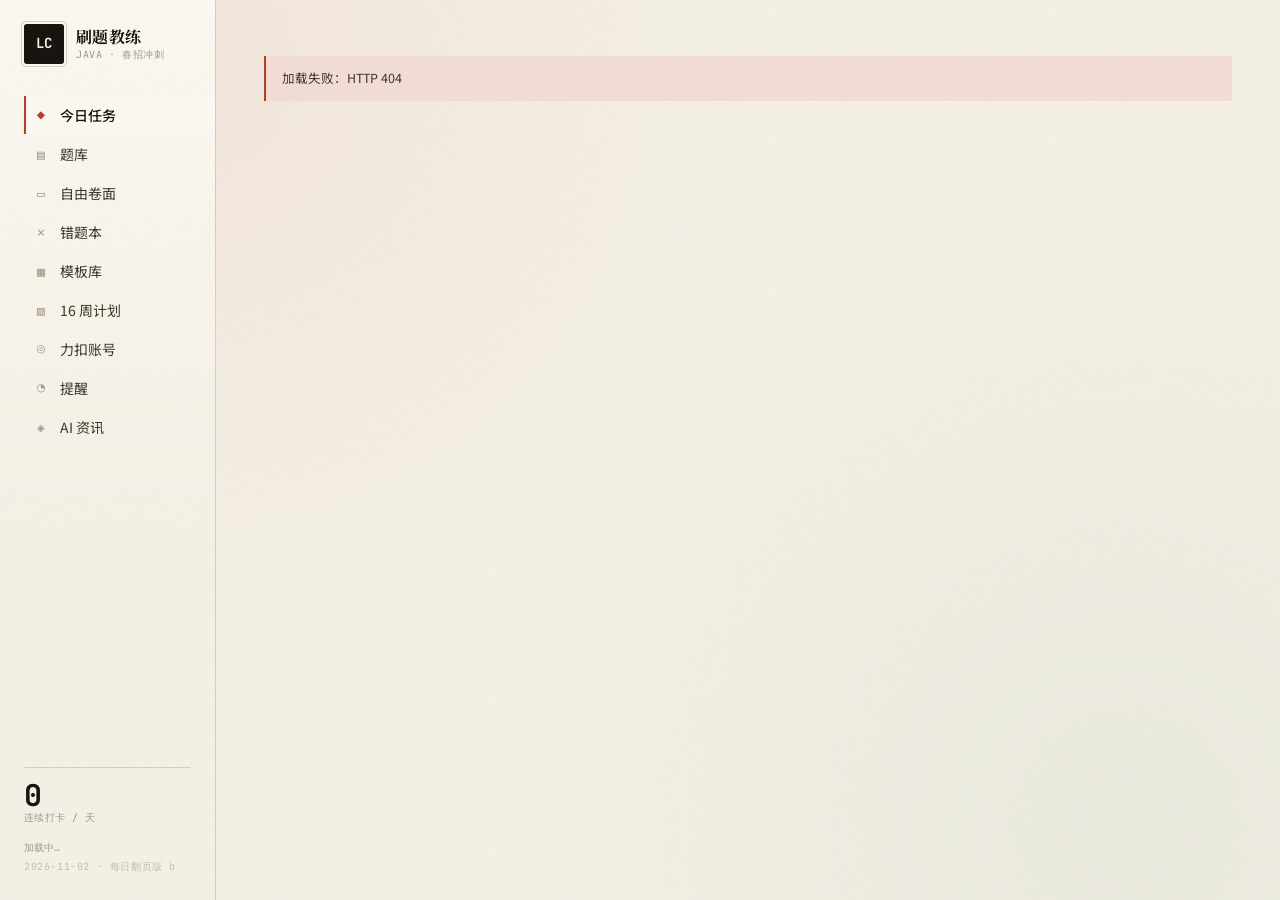
==== commit 924d1217: "自由卷面：给「跟三种解法都不像」的写法一张白纸 填空练习的卷面是从参考解挖出来的，骨架是给定的，练的是「这一行怎么写」。 但真实写题经常是自己的写法、跟三种解法都不像，而且代码行数事先不知道 —— 那" ====
--- a/src/main/resources/static/index.html
+++ b/src/main/resources/static/index.html
@@ -7,7 +7,7 @@
 <link rel="preconnect" href="https://fonts.googleapis.com">
 <link rel="preconnect" href="https://fonts.gstatic.com" crossorigin>
 <link href="https://fonts.googleapis.com/css2?family=JetBrains+Mono:wght@400;500;700&family=Noto+Sans+SC:wght@300;400;500;700&family=Noto+Serif+SC:wght@600;700;900&display=swap" rel="stylesheet">
-<link rel="stylesheet" href="app.css?v=20261111a">
+<link rel="stylesheet" href="app.css?v=20261112f">
 </head>
 <body>
 
@@ -28,6 +28,9 @@
     </button>
     <button class="nav-item" data-view="library">
       <span class="nav-ico">▤</span><span>题库</span>
+    </button>
+    <button class="nav-item" data-view="pad">
+      <span class="nav-ico">▭</span><span>自由卷面</span>
     </button>
     <button class="nav-item" data-view="mistakes">
       <span class="nav-ico">✕</span><span>错题本</span>
@@ -67,9 +70,9 @@
 
 <div class="toast" id="toast"></div>
 
-<script src="lock.js?v=20261111a"></script>
-<script src="roast.js?v=20261111a"></script>
-<script src="mistake-fill.js?v=20261111a"></script>
-<script src="app.js?v=20261111a"></script>
+<script src="lock.js?v=20261112f"></script>
+<script src="roast.js?v=20261112f"></script>
+<script src="mistake-fill.js?v=20261112f"></script>
+<script src="app.js?v=20261112f"></script>
 </body>
 </html>
--- a/src/main/resources/static/app.css
+++ b/src/main/resources/static/app.css
@@ -1447,3 +1447,209 @@
   color: var(--ink-faint);
 }
 .judge-more { margin-top: var(--s2); font-size: 11px; color: var(--ink-faint); }
+
+/* ============================ 填空练习 ============================ */
+
+/* 题目页里那个入口按钮，别把标题挤歪 */
+.prob-act { margin-top: var(--s3); }
+
+.fill-bar {
+  display: flex;
+  flex-wrap: wrap;
+  gap: var(--s4);
+  margin-bottom: var(--s4);
+}
+.fill-pick { display: flex; flex-wrap: wrap; gap: 6px; }
+
+.fbtn {
+  font-family: var(--f-mono);
+  font-size: var(--t-xs);
+  padding: 5px 10px;
+  color: var(--ink-soft);
+  background: transparent;
+  border: 1px solid var(--rule);
+  border-radius: 2px;
+  cursor: pointer;
+}
+.fbtn:hover { border-color: var(--ink-soft); color: var(--ink); }
+.fbtn.cur {
+  background: var(--ink);
+  border-color: var(--ink);
+  color: var(--paper-raised);
+}
+.fbtn:focus-visible { outline: 2px solid var(--accent); outline-offset: 1px; }
+
+.fill-meta {
+  font-family: var(--f-mono);
+  font-size: 11px;
+  letter-spacing: .04em;
+  color: var(--ink-faint);
+  margin-bottom: var(--s2);
+}
+
+/* 卷面。等宽 + 不换行，缩进才对得上 —— 换个字体缩进就全乱了，人没法填。 */
+.fill-code {
+  background: var(--paper-2);
+  border: 1px solid var(--rule);
+  border-radius: 3px;
+  padding: var(--s4);
+  overflow-x: auto;
+  font-family: var(--f-mono);
+  font-size: 13px;
+  line-height: 1.7;
+}
+.fl-row { display: flex; align-items: center; min-height: 1.7em; }
+.fl-txt {
+  margin: 0;
+  white-space: pre;
+  font-family: inherit;
+  font-size: inherit;
+  line-height: inherit;
+  flex: none;
+}
+.fl-hole { gap: 0; }
+.fl-input {
+  flex: 1 1 auto;
+  min-width: 160px;
+  font-family: var(--f-mono);
+  font-size: 13px;
+  line-height: 1.5;
+  padding: 1px 6px;
+  color: var(--ink);
+  background: var(--paper-raised);
+  border: none;
+  border-bottom: 1px dashed var(--accent);
+  outline: none;
+}
+.fl-input:focus {
+  background: #fff;
+  border-bottom-style: solid;
+  border-bottom-width: 2px;
+}
+.fl-input::placeholder { color: var(--ink-faint); opacity: .7; }
+.fl-tag {
+  font-family: var(--f-mono);
+  font-size: 10px;
+  color: var(--accent-deep);
+  margin-left: 6px;
+  flex: none;
+}
+
+.fill-hints {
+  margin-top: var(--s3);
+  font-size: var(--t-sm);
+  color: var(--ink-soft);
+}
+.fill-hints summary { cursor: pointer; font-family: var(--f-mono); font-size: 11px; }
+.fill-hints ul { margin: var(--s2) 0 0; padding-left: 1.2em; }
+.fill-hints li { margin-bottom: 4px; line-height: 1.6; }
+.fl-around { display: block; font-family: var(--f-mono); font-size: 11px; color: var(--ink-faint); }
+
+/* 交卷结果。故意不带锐评 —— 这里的代码大半是参考解，锐评会夸得莫名其妙。 */
+.fill-res {
+  margin-top: var(--s5);
+  padding: var(--s4) var(--s5);
+  background: var(--paper-2);
+  border-left: 3px solid var(--rule);
+  border-radius: 0 3px 3px 0;
+}
+.fill-res.good { border-left-color: var(--ok); }
+.fill-res.bad { border-left-color: var(--accent-deep); }
+.fr-head { font-family: var(--f-serif); font-size: var(--t-lg); margin-bottom: var(--s2); }
+.fr-line { margin: var(--s2) 0; line-height: 1.7; }
+.fr-line.good { color: var(--ok); }
+.fr-line.bad { color: var(--accent-deep); }
+.fr-fails { margin: var(--s3) 0; }
+.fr-fail {
+  font-family: var(--f-mono);
+  font-size: 11px;
+  line-height: 1.9;
+  padding: 4px 0;
+  border-top: 1px dashed var(--rule);
+}
+.fr-fail code { background: var(--paper-raised); padding: 1px 4px; border-radius: 2px; }
+.fr-fail code.bad { color: var(--accent-deep); }
+.frf-k {
+  display: inline-block;
+  min-width: 2.4em;
+  color: var(--ink-faint);
+}
+.fr-more { font-size: 11px; color: var(--ink-faint); margin-top: var(--s2); }
+.fr-note {
+  margin-top: var(--s4);
+  padding-top: var(--s3);
+  border-top: 1px dashed var(--rule);
+  font-size: 11px;
+  color: var(--ink-faint);
+  line-height: 1.7;
+}
+.fr-note b { color: var(--ink); font-family: var(--f-mono); }
+
+.fl-tail {
+  font-family: var(--f-mono);
+  font-size: 13px;
+  color: var(--ink-soft);
+  opacity: .55;
+  margin: 0 6px 0 2px;
+  flex: none;
+}
+
+
+/* ============================ 自由卷面 ============================ */
+
+/* 复制按钮要贴在卷面右上角，所以外层当定位容器 */
+.pad-wrap { position: relative; }
+
+.pad-copy {
+  position: absolute;
+  top: 8px;
+  right: 8px;
+  z-index: 2;
+  background: var(--paper-raised);
+}
+
+/* 顶部留出按钮的高度，否则第一行会被压住看不见 */
+.pad-code {
+  background: var(--paper-2);
+  border: 1px solid var(--rule);
+  border-radius: 3px;
+  padding: 46px var(--s4) var(--s4);
+  font-family: var(--f-mono);
+  font-size: 13px;
+  line-height: 1.7;
+  overflow-x: auto;
+}
+
+.pad-row { display: flex; align-items: center; gap: var(--s2); }
+
+/* 行号：力扣的报错是按行给的，没行号对不上 */
+.pad-no {
+  flex: none;
+  width: 2.4em;
+  text-align: right;
+  font-family: var(--f-mono);
+  font-size: 10px;
+  color: var(--ink-faint);
+  user-select: none;
+}
+
+.pad-input {
+  flex: 1 1 auto;
+  min-width: 120px;
+  font-family: var(--f-mono);
+  font-size: 13px;
+  line-height: 1.5;
+  padding: 1px 6px;
+  color: var(--ink);
+  background: transparent;
+  border: none;
+  border-bottom: 1px dashed transparent;
+  outline: none;
+}
+.pad-input:hover { border-bottom-color: var(--rule); }
+.pad-input:focus {
+  background: #fff;
+  border-bottom-color: var(--accent);
+  border-bottom-style: dashed;
+}
+.pad-input::placeholder { color: var(--ink-faint); opacity: .55; }
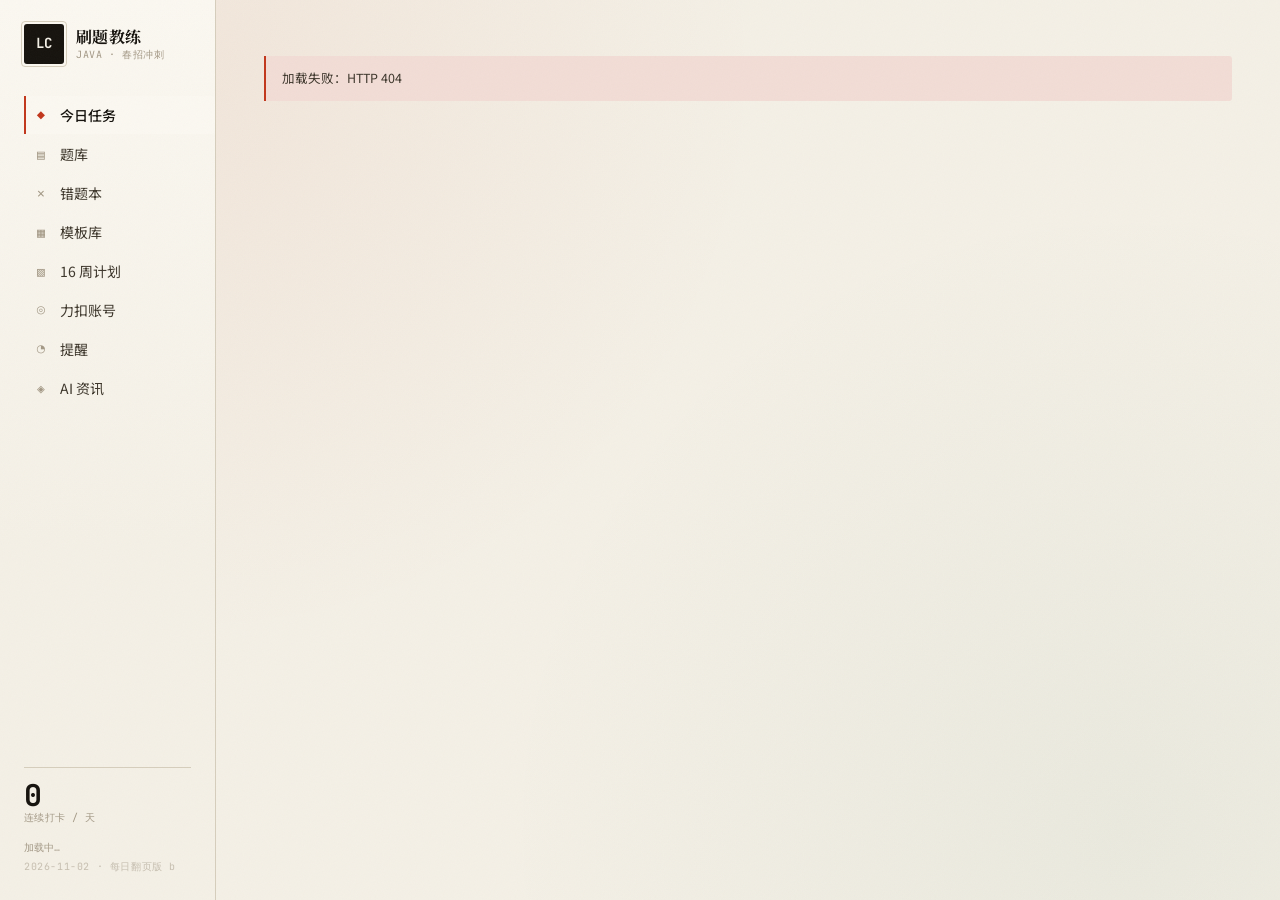
==== commit c3b3f07c: "侧栏去掉「自由卷面」 它的用途已经被填空练习里的「空白解」覆盖了 —— 同样是给一张力扣初始卷面、 同样是回车往下加行、同样是整份拿去真跑判题。两个入口做同一件事， 人还得猜该点哪个。  路由 #/p" ====
--- a/src/main/resources/static/index.html
+++ b/src/main/resources/static/index.html
@@ -7,7 +7,7 @@
 <link rel="preconnect" href="https://fonts.googleapis.com">
 <link rel="preconnect" href="https://fonts.gstatic.com" crossorigin>
 <link href="https://fonts.googleapis.com/css2?family=JetBrains+Mono:wght@400;500;700&family=Noto+Sans+SC:wght@300;400;500;700&family=Noto+Serif+SC:wght@600;700;900&display=swap" rel="stylesheet">
-<link rel="stylesheet" href="app.css?v=20261112f">
+<link rel="stylesheet" href="app.css?v=20261112i">
 </head>
 <body>
 
@@ -28,9 +28,6 @@
     </button>
     <button class="nav-item" data-view="library">
       <span class="nav-ico">▤</span><span>题库</span>
-    </button>
-    <button class="nav-item" data-view="pad">
-      <span class="nav-ico">▭</span><span>自由卷面</span>
     </button>
     <button class="nav-item" data-view="mistakes">
       <span class="nav-ico">✕</span><span>错题本</span>
@@ -70,9 +67,9 @@
 
 <div class="toast" id="toast"></div>
 
-<script src="lock.js?v=20261112f"></script>
-<script src="roast.js?v=20261112f"></script>
-<script src="mistake-fill.js?v=20261112f"></script>
-<script src="app.js?v=20261112f"></script>
+<script src="lock.js?v=20261112i"></script>
+<script src="roast.js?v=20261112i"></script>
+<script src="mistake-fill.js?v=20261112i"></script>
+<script src="app.js?v=20261112i"></script>
 </body>
 </html>
--- a/src/main/resources/static/app.css
+++ b/src/main/resources/static/app.css
@@ -1455,11 +1455,17 @@
 
 .fill-bar {
   display: flex;
-  flex-wrap: wrap;
-  gap: var(--s4);
+  /* 竖着排：解法档一行、难度档一行。
+     原来用 flex-wrap 横排，四个解法档 + 三个难度档挤在一行自动折行，
+     折在哪取决于屏幕宽度 —— 同一个页面在别人机器上是另一个样子。 */
+  flex-direction: column;
+  align-items: flex-start;
+  gap: var(--s3);
   margin-bottom: var(--s4);
 }
 .fill-pick { display: flex; flex-wrap: wrap; gap: 6px; }
+/* 没有内容时整行不占位 —— 空白解下没有难度档，不该留一段空白 */
+.fill-pick:empty { display: none; }
 
 .fbtn {
   font-family: var(--f-mono);
